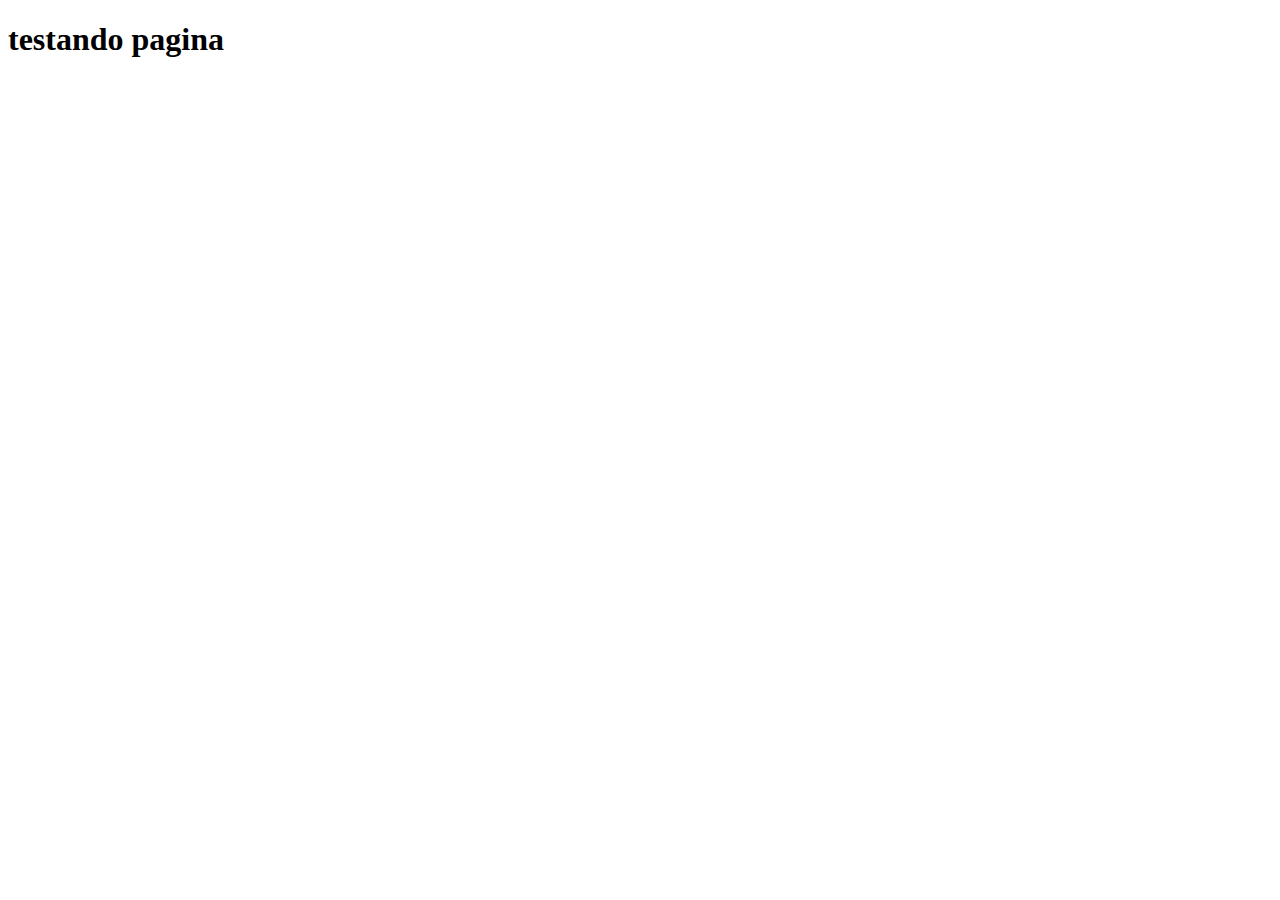
==== index.html @ 51003ede "preparando" ====
<!DOCTYPE html>
<html lang="pt-br">
<head>
    <meta charset="UTF-8">
    <meta http-equiv="X-UA-Compatible" content="IE=edge">
    <meta name="viewport" content="width=device-width, initial-scale=1.0">
    <title>PROJETO REDES SOCIAIS</title>
    <link rel="shortcut icon" href="favicon.ico" type="image/x-icon">
</head>
<body>
    <h1>testando pagina</h1>
    
</body>
</html>
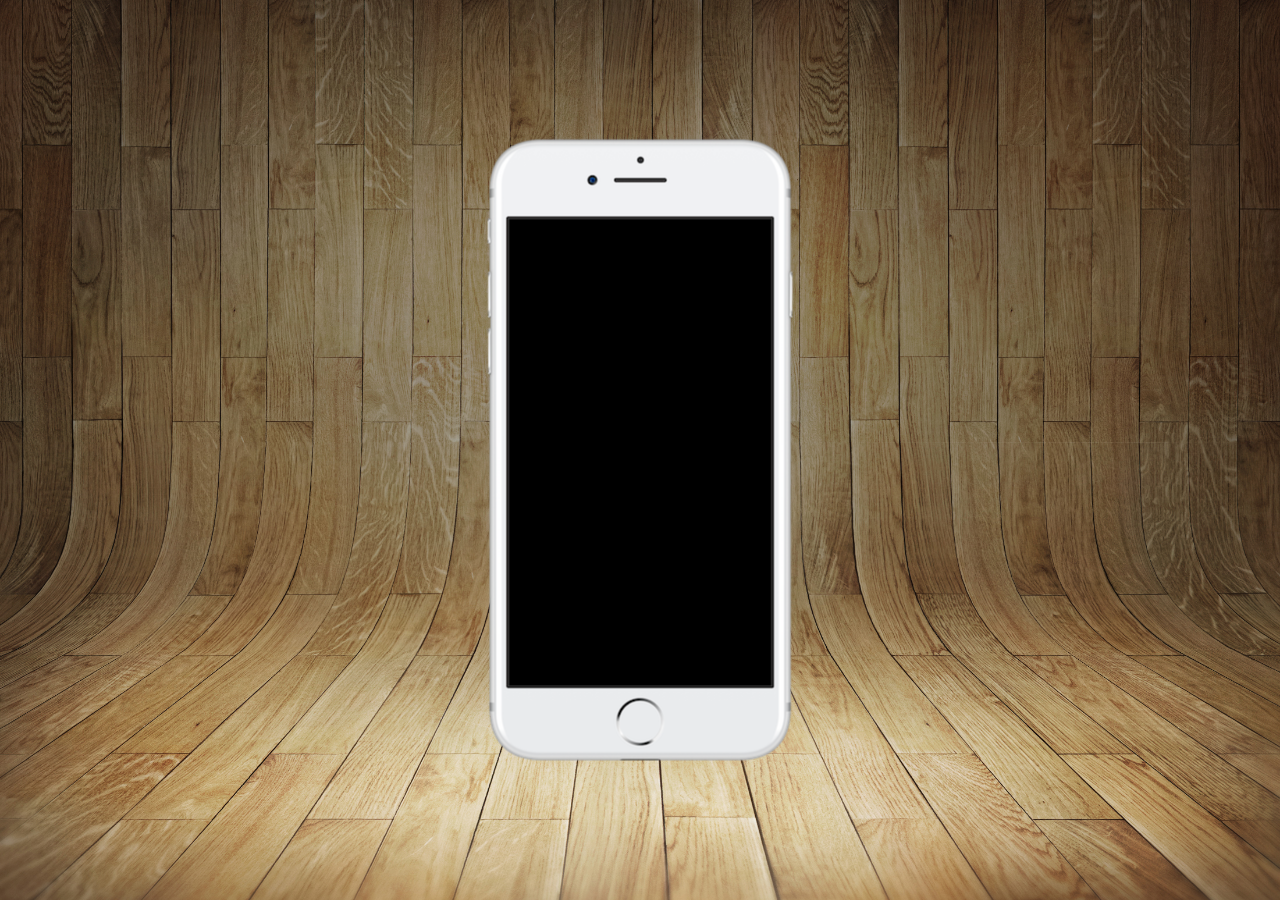
==== commit 0bd3c4fa: "iframe" ====
--- a/index.html
+++ b/index.html
@@ -6,9 +6,19 @@
     <meta name="viewport" content="width=device-width, initial-scale=1.0">
     <title>PROJETO REDES SOCIAIS</title>
     <link rel="shortcut icon" href="favicon.ico" type="image/x-icon">
+    <link rel="stylesheet" href="estilo/style.css">
 </head>
 <body>
-    <h1>testando pagina</h1>
+    <main>
+        <section id="telefone" >
+
+        </section>
+
+        <section id="icones" >
+
+
+        </section>
+    </main>
     
 </body>
 </html>--- a/estilo/style.css
+++ b/estilo/style.css
@@ -0,0 +1,34 @@
+@charset "UTF-8";
+
+*{
+    margin: 0px;
+    padding: 0px;
+}
+
+html , body{
+    height: 100vh;
+    width: 100vw;
+}
+body{
+    background: url('../imagens/fundo-madeira.jpg') no-repeat top center;
+    background-size:cover ;
+    background-attachment: fixed;
+    
+}
+
+main{
+    position: relative;
+    height: 100vh;
+   
+}
+
+section#telefone{
+    position: absolute;
+    top: 50%;
+    left: 50%;
+    transform: translate(-50%, -50% );
+    height: 627px;
+    width: 311px;
+    
+    background: url('../imagens/frame-iphone.png');
+}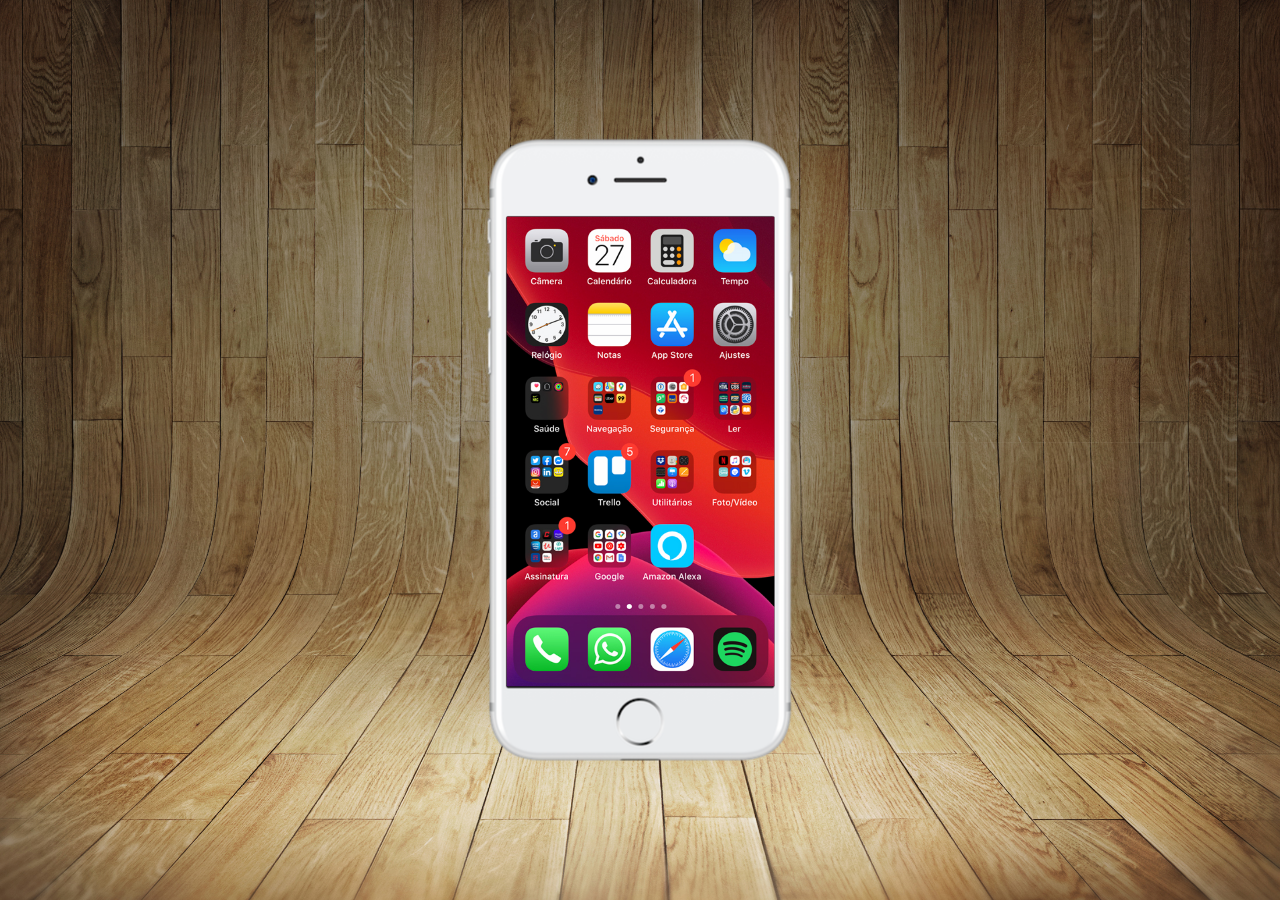
==== commit 8f152589: "iframe com section" ====
--- a/index.html
+++ b/index.html
@@ -11,7 +11,7 @@
 <body>
     <main>
         <section id="telefone" >
-
+<iframe src="home.html" name="tela" id="tela" frameborder="0"></iframe>
         </section>
 
         <section id="icones" >
--- a/estilo/style.css
+++ b/estilo/style.css
@@ -31,4 +31,13 @@
     width: 311px;
     
     background: url('../imagens/frame-iphone.png');
+}
+
+iframe#tela{
+    position: relative;
+    top: 80px;
+    left: 22px;
+    width: 268px;
+    height: 470px;
+   
 }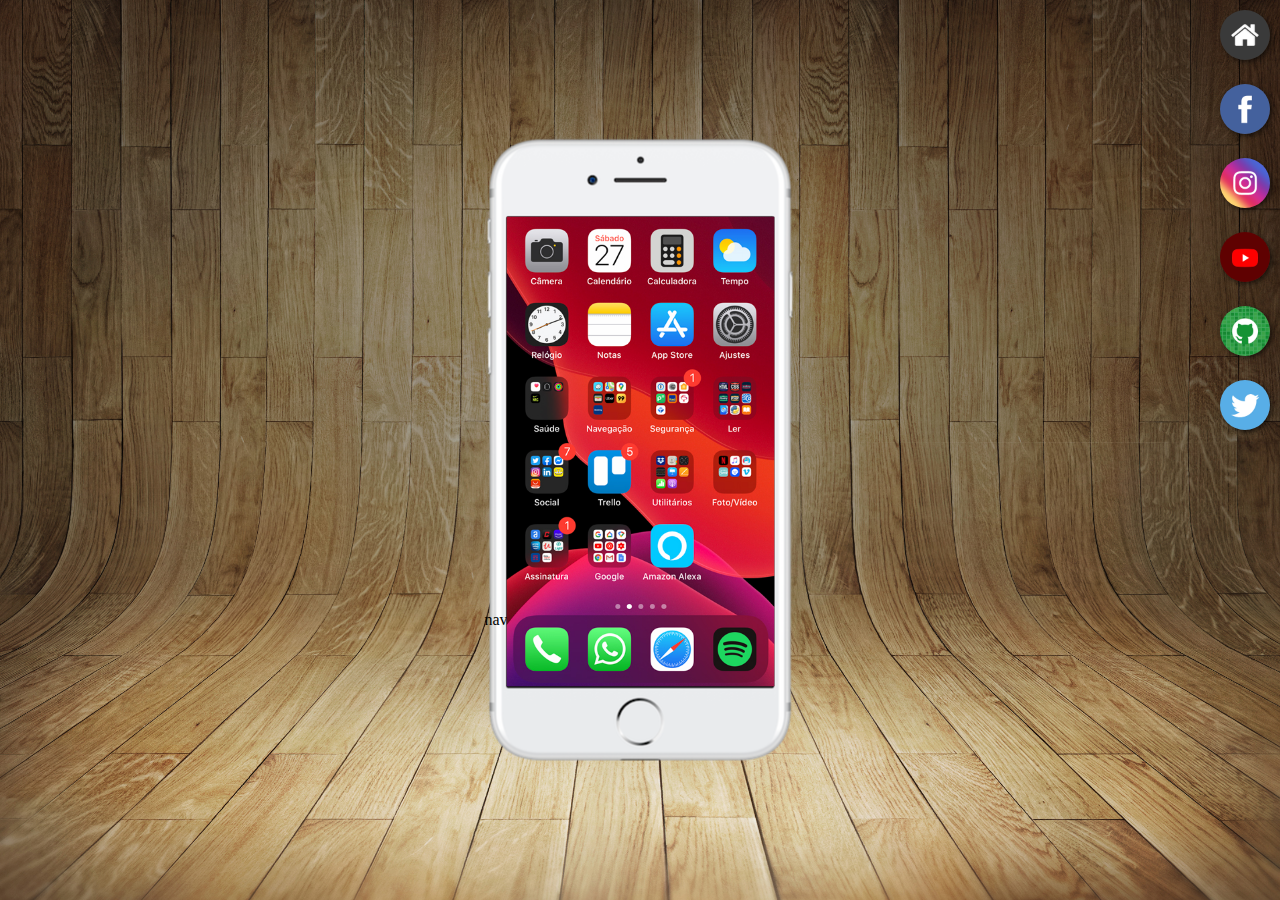
==== commit 6a8e17c3: "iframe e botões" ====
--- a/index.html
+++ b/index.html
@@ -12,11 +12,16 @@
     <main>
         <section id="telefone" >
 <iframe src="home.html" name="tela" id="tela" frameborder="0"></iframe>
+navegador não compativel com iframe
         </section>
 
         <section id="icones" >
-
-
+            <a href="#" target="" > <img src="imagens/logo-home.jpg" alt=""></a><br>
+            <a href="#" target=""><img src="imagens/logo-facebook.jpg" alt=""></a><br>
+            <a href="#" target=""><img src="imagens/logo-instagram.jpg" alt=""></a><br>
+            <a href="#" target=""><img src="imagens/logo-youtube.jpg" alt=""></a><br>
+            <a href="#" target=""><img src="imagens/logo-github.jpg" alt=""></a><br>
+            <a href="#" target=""><img src="imagens/logo-twitter.jpg" alt=""></a>
         </section>
     </main>
     
--- a/estilo/style.css
+++ b/estilo/style.css
@@ -32,6 +32,24 @@
     
     background: url('../imagens/frame-iphone.png');
 }
+section#icones{
+    text-align: right;
+}
+
+section#icones img {
+    width: 50px;
+    margin: 10px;
+    border-radius: 50%;
+    box-shadow: 2px 2px 5px rgba(0, 0, 0, 0.581);
+    box-sizing: border-box;
+
+}
+section#icones img:hover{
+    border: 2px solid rgba(255, 255, 255, 0.584);
+    transform:translate(-5px, -5px) ;
+    transition: transform 0.5s;
+    box-shadow: 5px 5px 10px rgba(0, 0, 0, 0.768);
+}
 
 iframe#tela{
     position: relative;
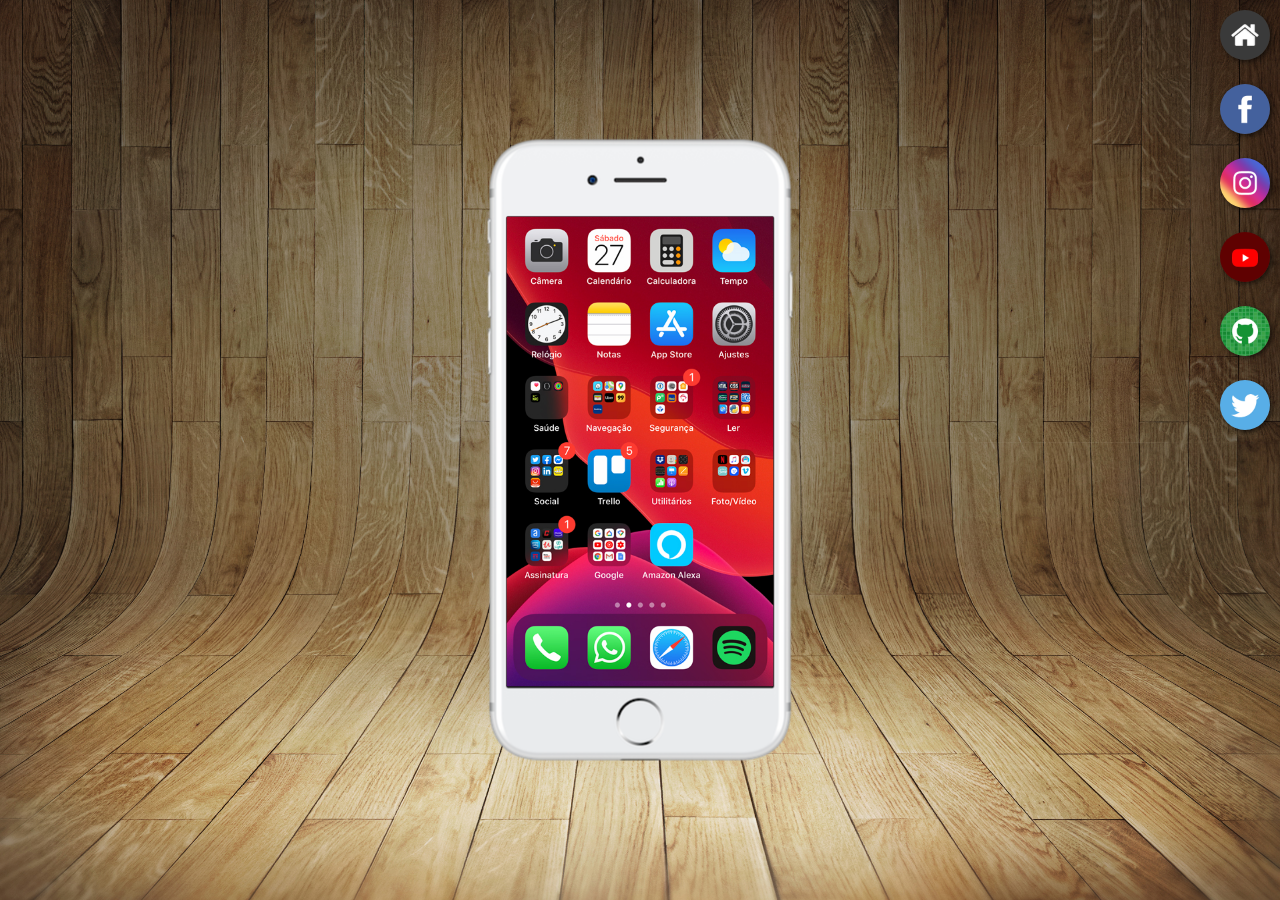
==== commit d95c8d2c: "projeto social" ====
--- a/index.html
+++ b/index.html
@@ -11,14 +11,14 @@
 <body>
     <main>
         <section id="telefone" >
-<iframe src="home.html" name="tela" id="tela" frameborder="0"></iframe>
-navegador não compativel com iframe
+<iframe src="home.html" name="tela" id="tela" frameborder="0">navegador não compativel com iframe</iframe>
+
         </section>
 
         <section id="icones" >
-            <a href="#" target="" > <img src="imagens/logo-home.jpg" alt=""></a><br>
-            <a href="#" target=""><img src="imagens/logo-facebook.jpg" alt=""></a><br>
-            <a href="#" target=""><img src="imagens/logo-instagram.jpg" alt=""></a><br>
+            <a href="home.html" target="tela" > <img src="imagens/logo-home.jpg" alt=""></a><br>
+            <a href="facebook.html" target="tela"><img src="imagens/logo-facebook.jpg" alt=""></a><br>
+            <a href="instagran.html" target="tela"><img src="imagens/logo-instagram.jpg" alt=""></a><br>
             <a href="#" target=""><img src="imagens/logo-youtube.jpg" alt=""></a><br>
             <a href="#" target=""><img src="imagens/logo-github.jpg" alt=""></a><br>
             <a href="#" target=""><img src="imagens/logo-twitter.jpg" alt=""></a>
--- a/estilo/style.css
+++ b/estilo/style.css
@@ -55,7 +55,7 @@
     position: relative;
     top: 80px;
     left: 22px;
-    width: 268px;
+    width: 267px;
     height: 470px;
    
-}+}
